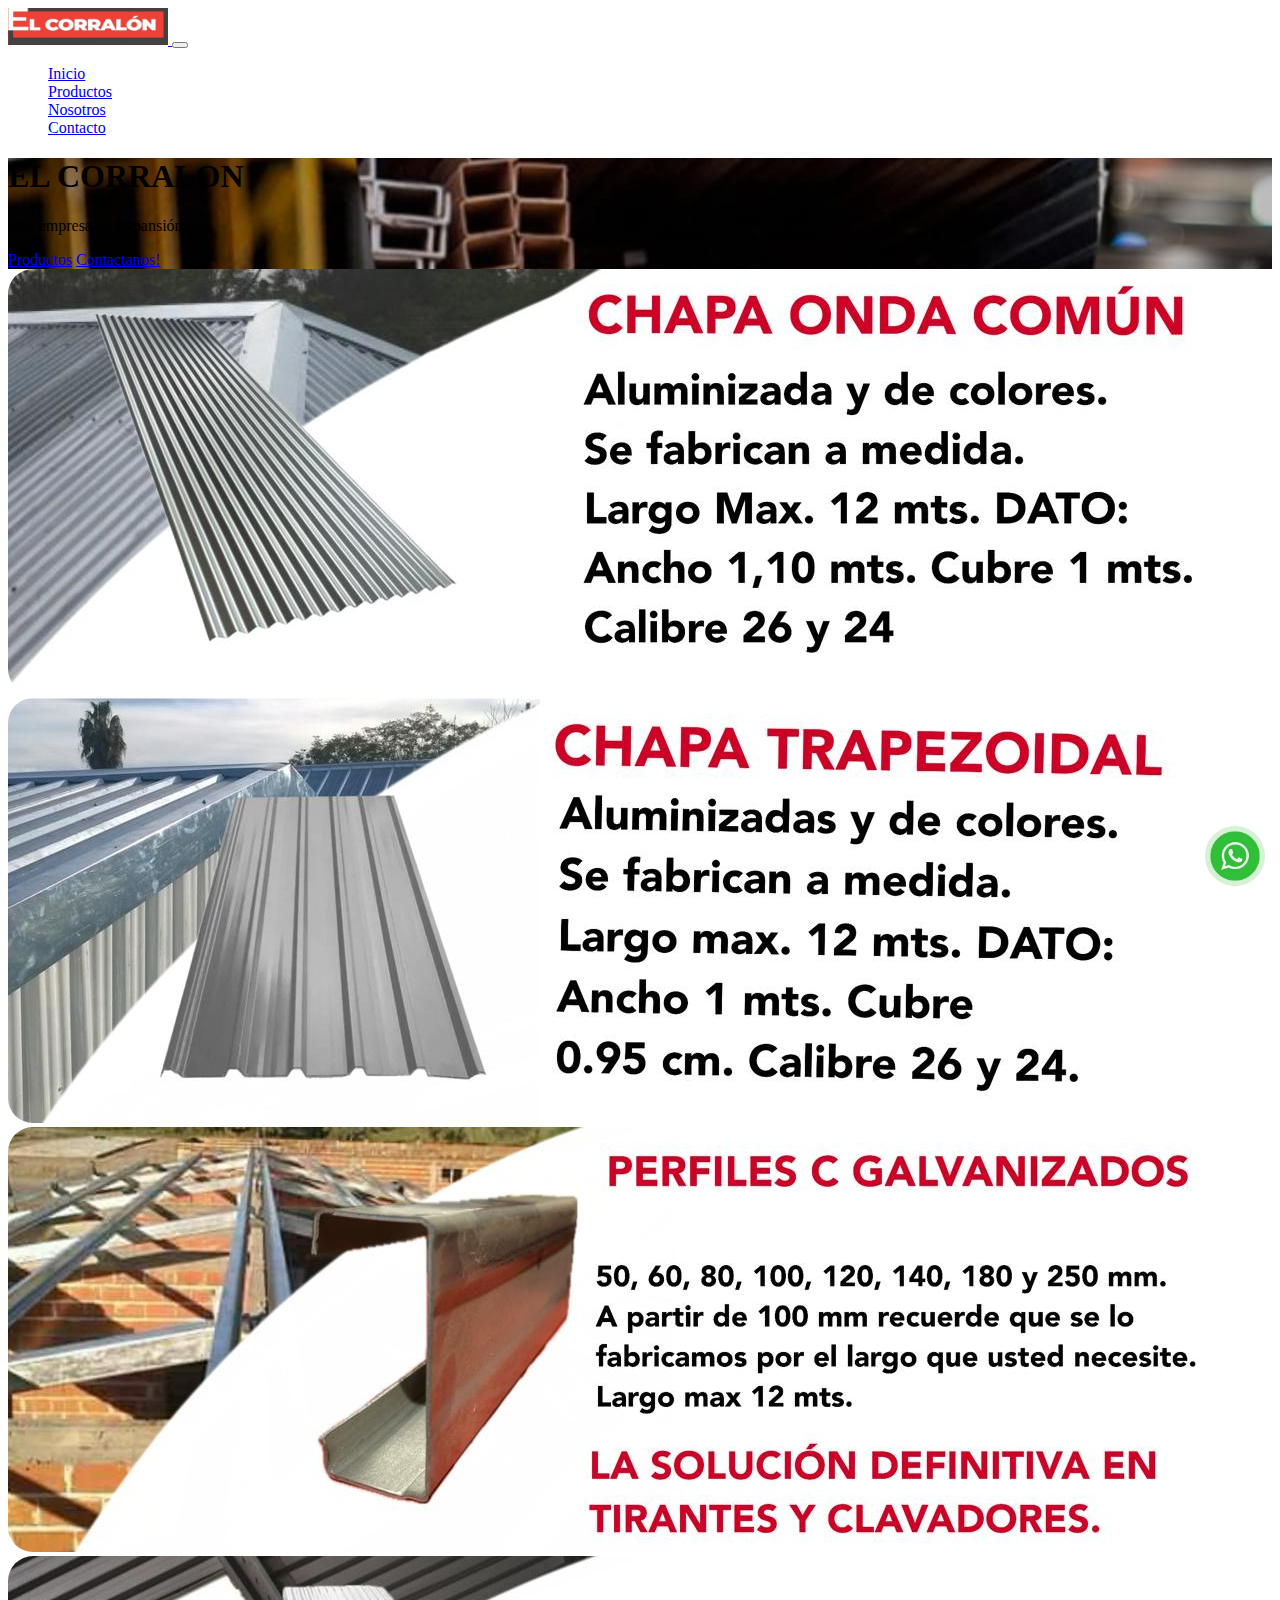
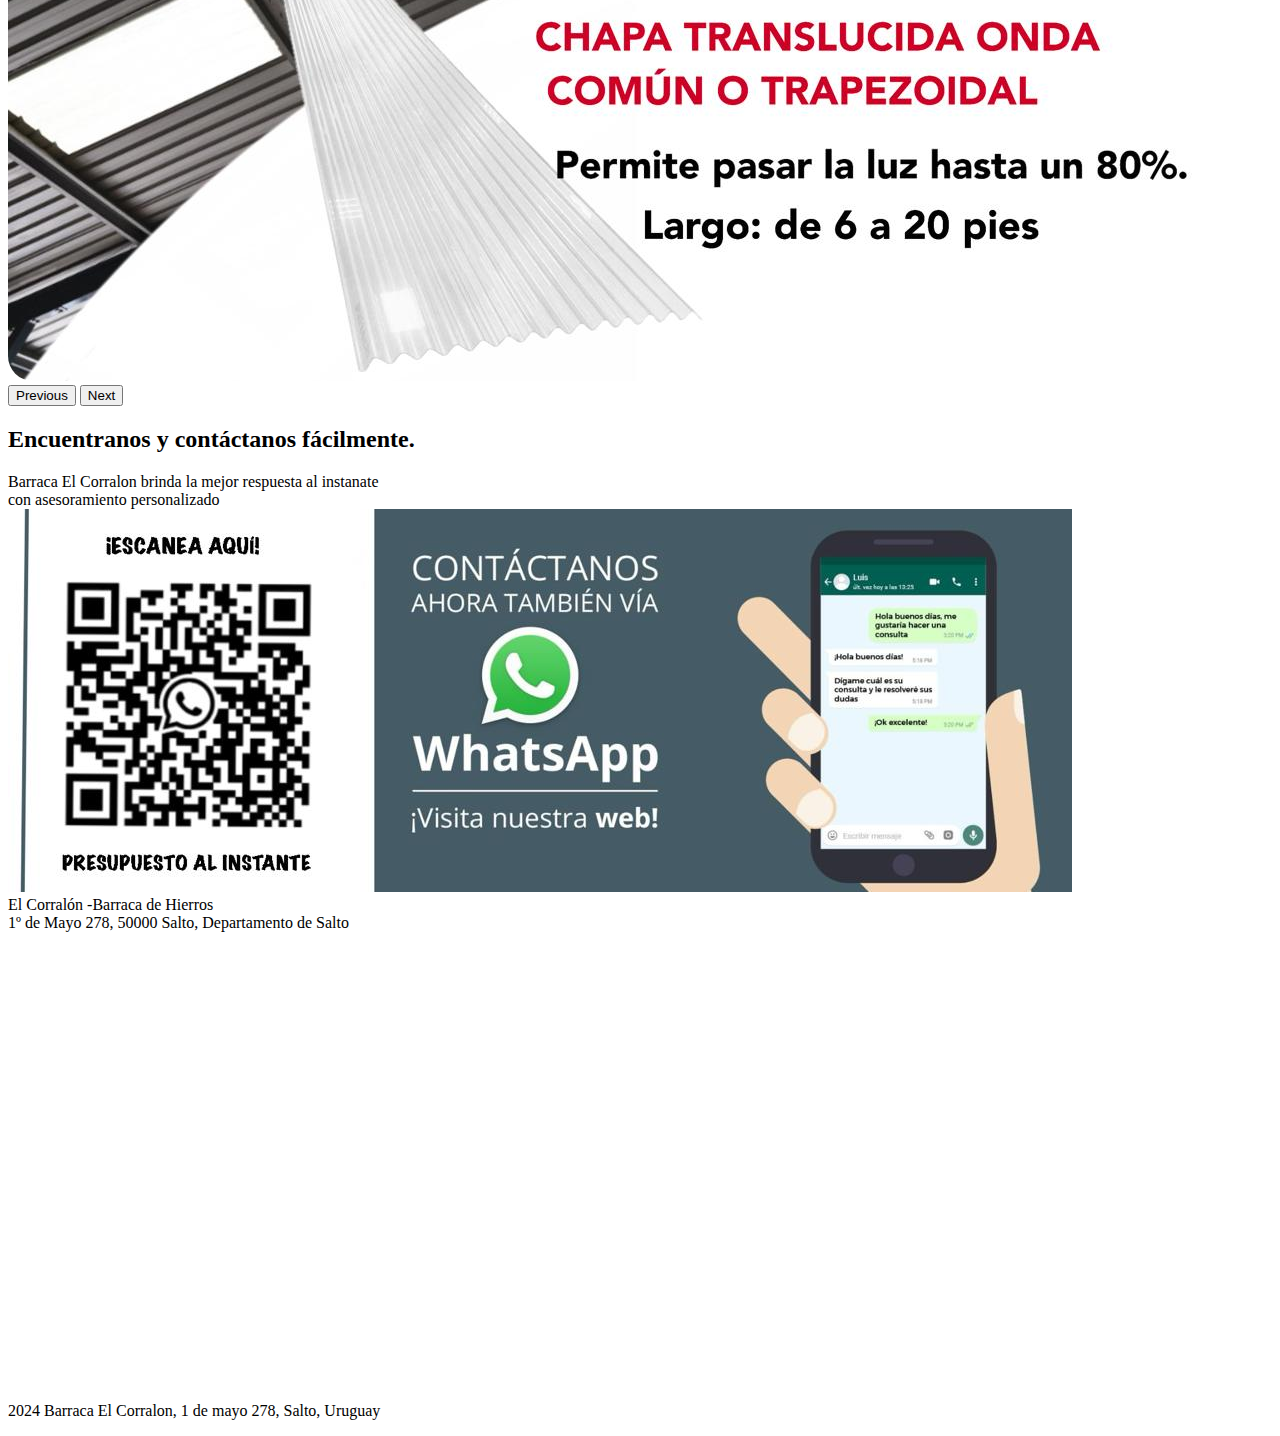
==== index.html @ e7fe2dd5 "actualizando" ====
<!DOCTYPE html>
<html lang="en">

<head>
  <meta charset="UTF-8">
  <meta name="viewport" content="width=device-width, initial-scale=1.0">
  <title>EL CORRALON - BARRACA DE HIERROS</title>
  <link href="https://cdn.jsdelivr.net/npm/bootstrap@5.3.1/dist/css/bootstrap.min.css" rel="stylesheet"
    integrity="sha384-4bw+/aepP/YC94hEpVNVgiZdgIC5+VKNBQNGCHeKRQN+PtmoHDEXuppvnDJzQIu9" crossorigin="anonymous">
    <link rel="preconnect" href="https://fonts.googleapis.com">
    <link rel="preconnect" href="https://fonts.gstatic.com" crossorigin>
    <link href="https://fonts.googleapis.com/css2?family=Montserrat:ital,wght@0,100..900;1,100..900&display=swap"
    rel="stylesheet">
    <link rel="stylesheet" href="css/nuevoIndex.css">
</head>

<body>

  <nav class="navbar navbar-expand-lg mavbar-brand navbar-dark bg-dark">
    <div class="container px-5">
      <a class="navbar-brand" href="#!">
        <img src="img/logo.jpg" alt="" height="37" width="160">
      </a>
      <button class="navbar-toggler" type="button" data-bs-toggle="collapse" data-bs-target="#navbarSupportedContent"
        aria-controls="navbarSupportedContent" aria-expanded="false" aria-label="Toggle navigation"><span
          class="navbar-toggler-icon"></span></button>
      <div class="collapse navbar-collapse" id="navbarSupportedContent">
        <ul class="navbar-nav ms-auto mb-2 mb-lg-0">
          <li class="nav-item nav-underline px-3"><a class="nav-link active" aria-current="page" href="#!">Inicio</a></li>
          <li class="nav-item nav-underline"><a class="nav-link" aria-current="page"
              href="productos.html">Productos</a></li>
          <li class="nav-item nav-underline pe-3"><a class="nav-link" href="nosotros.html">Nosotros</a></li>
          <li class="nav-item nav-underline"><a class="nav-link" href="#!">Contacto</a></li>
        </ul>
      </div>
    </div>
  </nav>
  <!-- Header-->
  <header class="bg-dark py-5">
    <div class="container">
      <div class="row gx-5 justify-content-center">
        <div class="col-lg-6">
          <div class="text-center my-5 py-4">
            <h1 class="display-3 fw-bolder text-white mb-2">EL CORRALON</h1>
            <p class="display-6 text-white mb-4">Una empresa en Expansión</p>
            <div class="d-grid gap-3 mt-5 d-sm-flex justify-content-sm-center">
              <a class="btn btn-primary btn-lg px-4 me-sm-3" href="#features">Productos</a>
              <a class="btn btn-outline-light btn-lg px-4" href="nosotros.html">Contactanos!</a>
            </div>
          </div>
        </div>
        <div class="col-4">
        </div>
      </div>
    </div>
  </header>
  <!-- Features section-->

  <section class="py-5 border-bottom row justify-content-center" id="features">
    <div id="carouselExampleInterval" class="col-11 carousel carousel-dark slide" data-bs-ride="carousel">
      <div class="carousel-inner">
        <div class="carousel-item active" data-bs-interval="4000">
          <img src="./img/index/1.jpeg" class="d-block w-100 redondo" alt="...">
        </div>
        <div class="carousel-item" data-bs-interval="4000">
          <img src="./img/index/2.jpeg" class="d-block w-100 redondo" alt="...">
        </div>
        <div class="carousel-item " data-bs-interval="4000">
          <img src="./img/index/3.jpeg" class="d-block w-100 redondo" alt="...">
        </div>
        <div class="carousel-item " data-bs-interval="4000">
          <img src="./img/index/4.jpeg" class="d-block w-100 redondo" alt="...">
        </div>
      </div>
      <button class="carousel-control-prev" type="button" data-bs-target="#carouselExampleInterval"
        data-bs-slide="prev">
        <span class="carousel-control-prev-icon" aria-hidden="true"></span>
        <span class="visually-hidden">Previous</span>
      </button>
      <button class="carousel-control-next" type="button" data-bs-target="#carouselExampleInterval"
        data-bs-slide="next">
        <span class="carousel-control-next-icon" aria-hidden="true"></span>
        <span class="visually-hidden">Next</span>
      </button>
    </div>
  </section>

  <!-- Pricing section-->

  <section class="bg-light py-5 border-bottom">

    <div class="row">
      <h2 class="text-center bold display-3">Encuentranos y contáctanos fácilmente.</h2>
    </div>
    <div class="row mt-5">
      <div class="col-sm-12 col-lg-7">
        <div class="place-desc-large text-center">
          <div jstcache="24" class="place-name" jsan="7.place-name">Barraca El Corralon brinda la mejor respuesta al
            instanate</div>
          <div jstcache="25" class="address" jsan="7.address">con asesoramiento personalizado</div>
        </div>
        <img class="img-fluid" src="img/index/codigoQr.jpeg" alt="">
      </div>
      <div class="col-sm-12 col-lg-3">
        <div class="place-desc-large">
          <div jstcache="24" class="place-name" jsan="7.place-name">El Corralón -Barraca de Hierros</div>
          <div jstcache="25" class="address" jsan="7.address">1º de Mayo 278, 50000 Salto, Departamento de Salto</div>
        </div>
        <iframe
          src="https://www.google.com/maps/embed?pb=!1m14!1m8!1m3!1d3405.98901914527!2d-57.9490232325382!3d-31.38686630442961!3m2!1i1024!2i768!4f13.1!3m3!1m2!1s0x95addccddfcecec1%3A0x663ee45560ad7634!2sEl%20Corral%C3%B3n%20-Barraca%20de%20Hierros!5e0!3m2!1ses!2suy!4v1708543611567!5m2!1ses!2suy"
          width="600" height="450" style="border:0;" allowfullscreen="" loading="lazy"
          referrerpolicy="no-referrer-when-downgrade"></iframe>
      </div>
    </div>









  </section>






  </section>
  <div class="logoWhatsapp">
    <a href="https://wa.me/59898716205">
      <img class="imgwhatsapp" src="img/index/whatsapp-logo.webp" alt="">
    </a>
  </div>



  <!-- Footer-->
  <footer class="py-5 bg-dark">
    <div class="container px-5">
      <p class="m-0 text-center text-white">2024 Barraca El Corralon, 1 de mayo 278, Salto, Uruguay</p>
    </div>
  </footer>


  
  
  <script src="js/scripts.js"></script>
  <script src="https://cdn.jsdelivr.net/npm/bootstrap@5.3.1/dist/js/bootstrap.bundle.min.js"
    integrity="sha384-HwwvtgBNo3bZJJLYd8oVXjrBZt8cqVSpeBNS5n7C8IVInixGAoxmnlMuBnhbgrkm"
    crossorigin="anonymous"></script>
  <script src="js/index.js"></script>
</body>

</html>
---- css/nuevoIndex.css ----
.montserrat {
    font-family: "Montserrat", sans-serif;
    font-optical-sizing: auto;
    font-weight: weight;
    font-style: normal;
}

body {
    overflow-x: hidden;
}

header {
    background: url("../img/index/291386452_1205138850330697_8645032790966375441_n.jpg");
}

.redondo {
    border-radius: 25px;
}

.hola {
    height: 300px;
    width: 300px;
}

.logoWhatsapp {
    position: fixed;
    right: 15px;
    bottom: 10px;
}

.imgwhatsapp {
    max-width: 60px;
}

li{
    list-style-type: none;
}

.nav-fixed{
    position: fixed;
    z-index: 100;
    width: 100%;
}
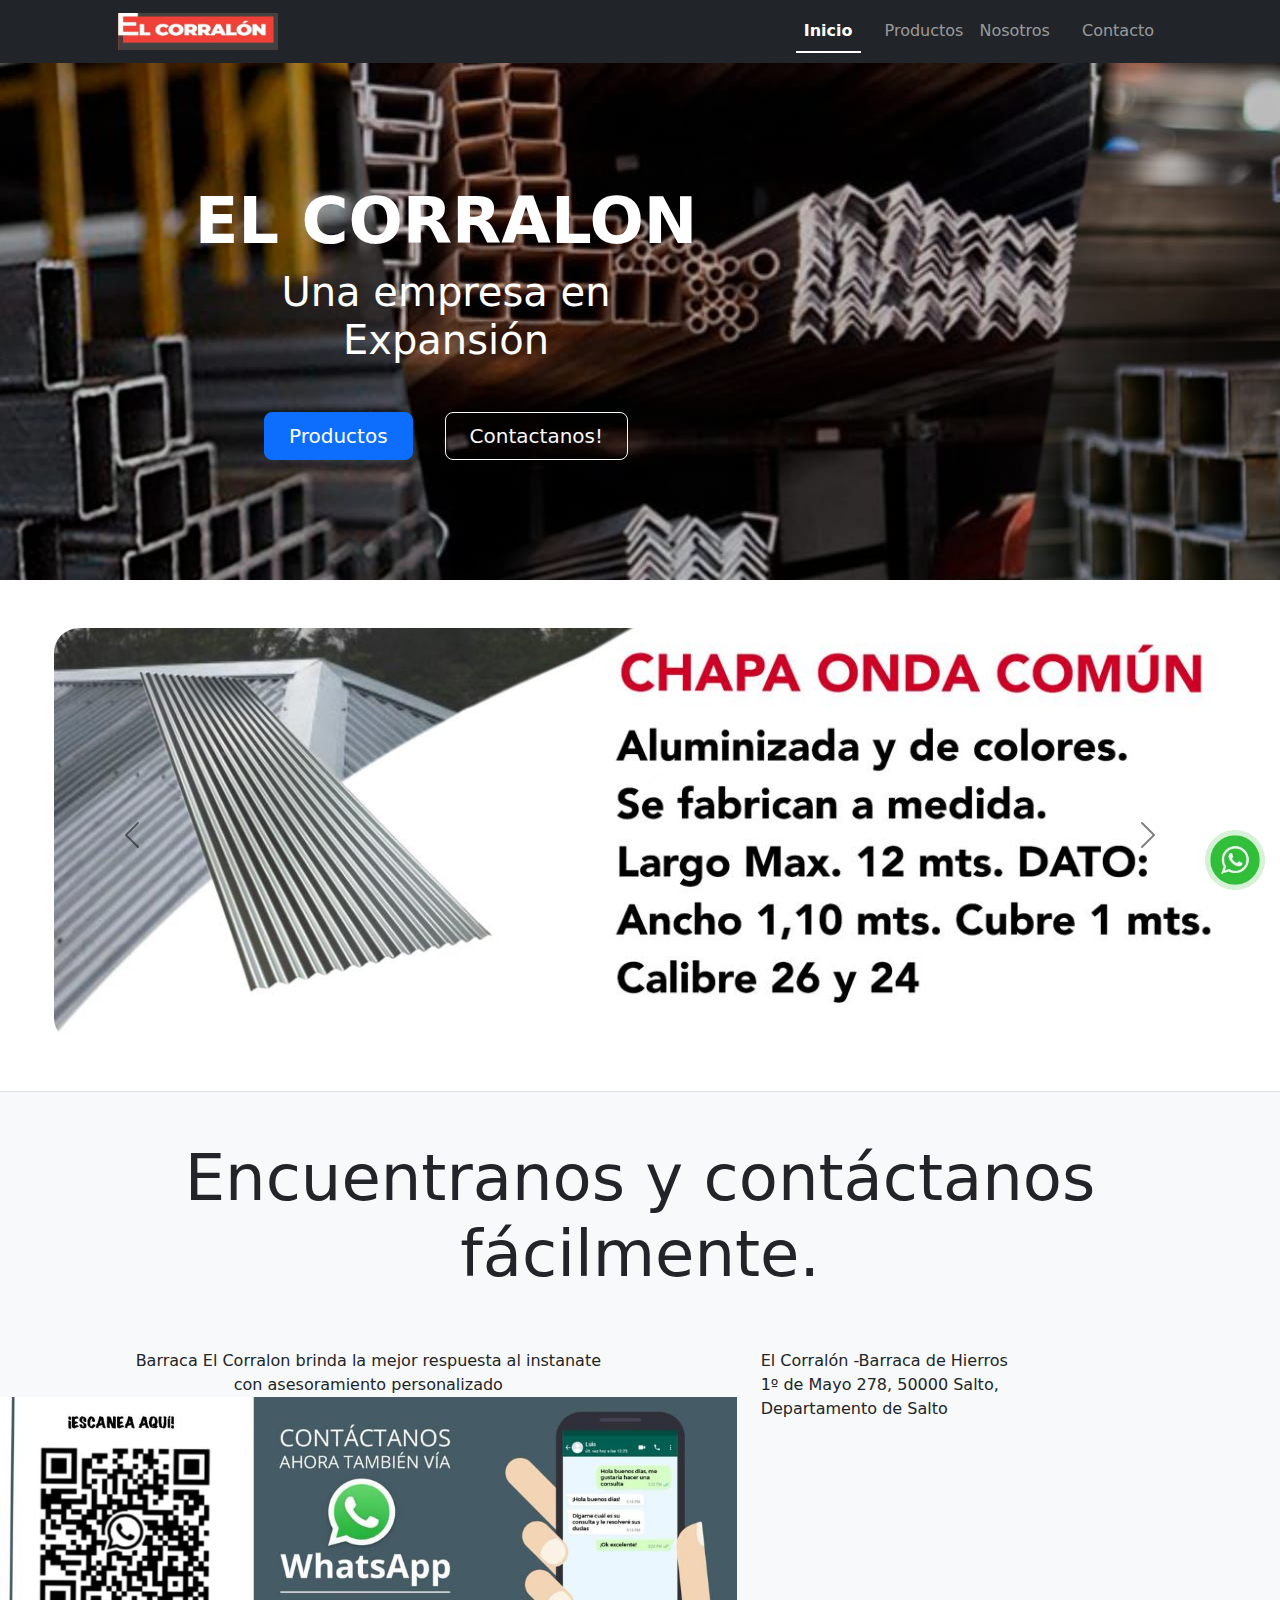
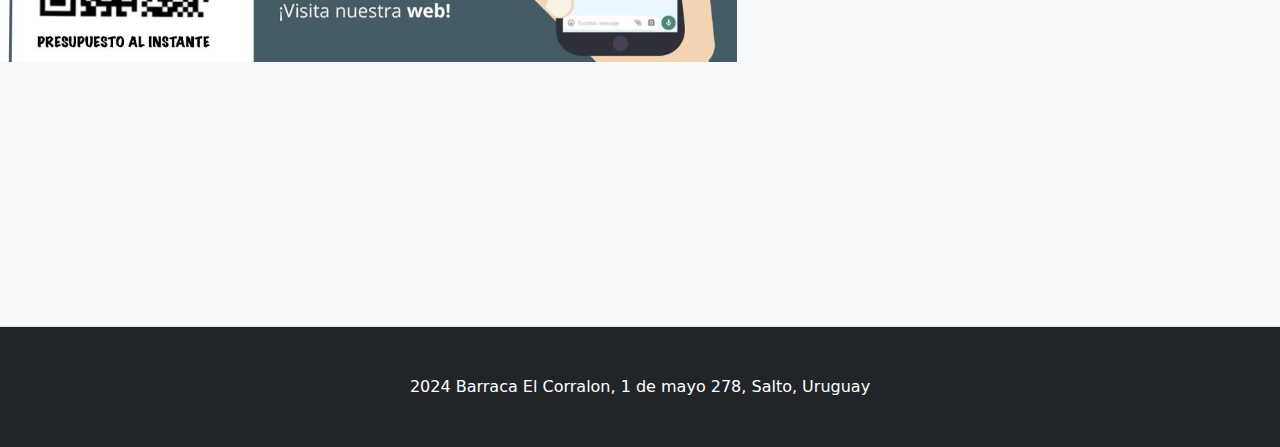
==== commit 99df9117: "añadido bootstrap files" ====
--- a/index.html
+++ b/index.html
@@ -5,13 +5,13 @@
   <meta charset="UTF-8">
   <meta name="viewport" content="width=device-width, initial-scale=1.0">
   <title>EL CORRALON - BARRACA DE HIERROS</title>
-  <link href="https://cdn.jsdelivr.net/npm/bootstrap@5.3.1/dist/css/bootstrap.min.css" rel="stylesheet"
-    integrity="sha384-4bw+/aepP/YC94hEpVNVgiZdgIC5+VKNBQNGCHeKRQN+PtmoHDEXuppvnDJzQIu9" crossorigin="anonymous">
-    <link rel="preconnect" href="https://fonts.googleapis.com">
-    <link rel="preconnect" href="https://fonts.gstatic.com" crossorigin>
-    <link href="https://fonts.googleapis.com/css2?family=Montserrat:ital,wght@0,100..900;1,100..900&display=swap"
+  <link rel="stylesheet" href="css/bootstrap.min.css">
+  <link rel="stylesheet" href="css/bootstrap.min.css.map">
+  <link rel="preconnect" href="https://fonts.googleapis.com">
+  <link rel="preconnect" href="https://fonts.gstatic.com" crossorigin>
+  <link href="https://fonts.googleapis.com/css2?family=Montserrat:ital,wght@0,100..900;1,100..900&display=swap"
     rel="stylesheet">
-    <link rel="stylesheet" href="css/nuevoIndex.css">
+  <link rel="stylesheet" href="css/nuevoIndex.css">
 </head>
 
 <body>
@@ -26,9 +26,10 @@
           class="navbar-toggler-icon"></span></button>
       <div class="collapse navbar-collapse" id="navbarSupportedContent">
         <ul class="navbar-nav ms-auto mb-2 mb-lg-0">
-          <li class="nav-item nav-underline px-3"><a class="nav-link active" aria-current="page" href="#!">Inicio</a></li>
-          <li class="nav-item nav-underline"><a class="nav-link" aria-current="page"
-              href="productos.html">Productos</a></li>
+          <li class="nav-item nav-underline px-3"><a class="nav-link active" aria-current="page" href="#!">Inicio</a>
+          </li>
+          <li class="nav-item nav-underline"><a class="nav-link" aria-current="page" href="productos.html">Productos</a>
+          </li>
           <li class="nav-item nav-underline pe-3"><a class="nav-link" href="nosotros.html">Nosotros</a></li>
           <li class="nav-item nav-underline"><a class="nav-link" href="#!">Contacto</a></li>
         </ul>
@@ -130,7 +131,7 @@
 
   </section>
   <div class="logoWhatsapp">
-    <a href="https://wa.me/59898716205">
+    <a href="https://wa.me/59892731026">
       <img class="imgwhatsapp" src="img/index/whatsapp-logo.webp" alt="">
     </a>
   </div>
@@ -145,12 +146,11 @@
   </footer>
 
 
-  
-  
+
+
   <script src="js/scripts.js"></script>
-  <script src="https://cdn.jsdelivr.net/npm/bootstrap@5.3.1/dist/js/bootstrap.bundle.min.js"
-    integrity="sha384-HwwvtgBNo3bZJJLYd8oVXjrBZt8cqVSpeBNS5n7C8IVInixGAoxmnlMuBnhbgrkm"
-    crossorigin="anonymous"></script>
+  <script src="js/bootstrap.bundle.min.js"></script>
+  <script src="js/bootstrap.bundle.min.js.map"></script>
   <script src="js/index.js"></script>
 </body>
 
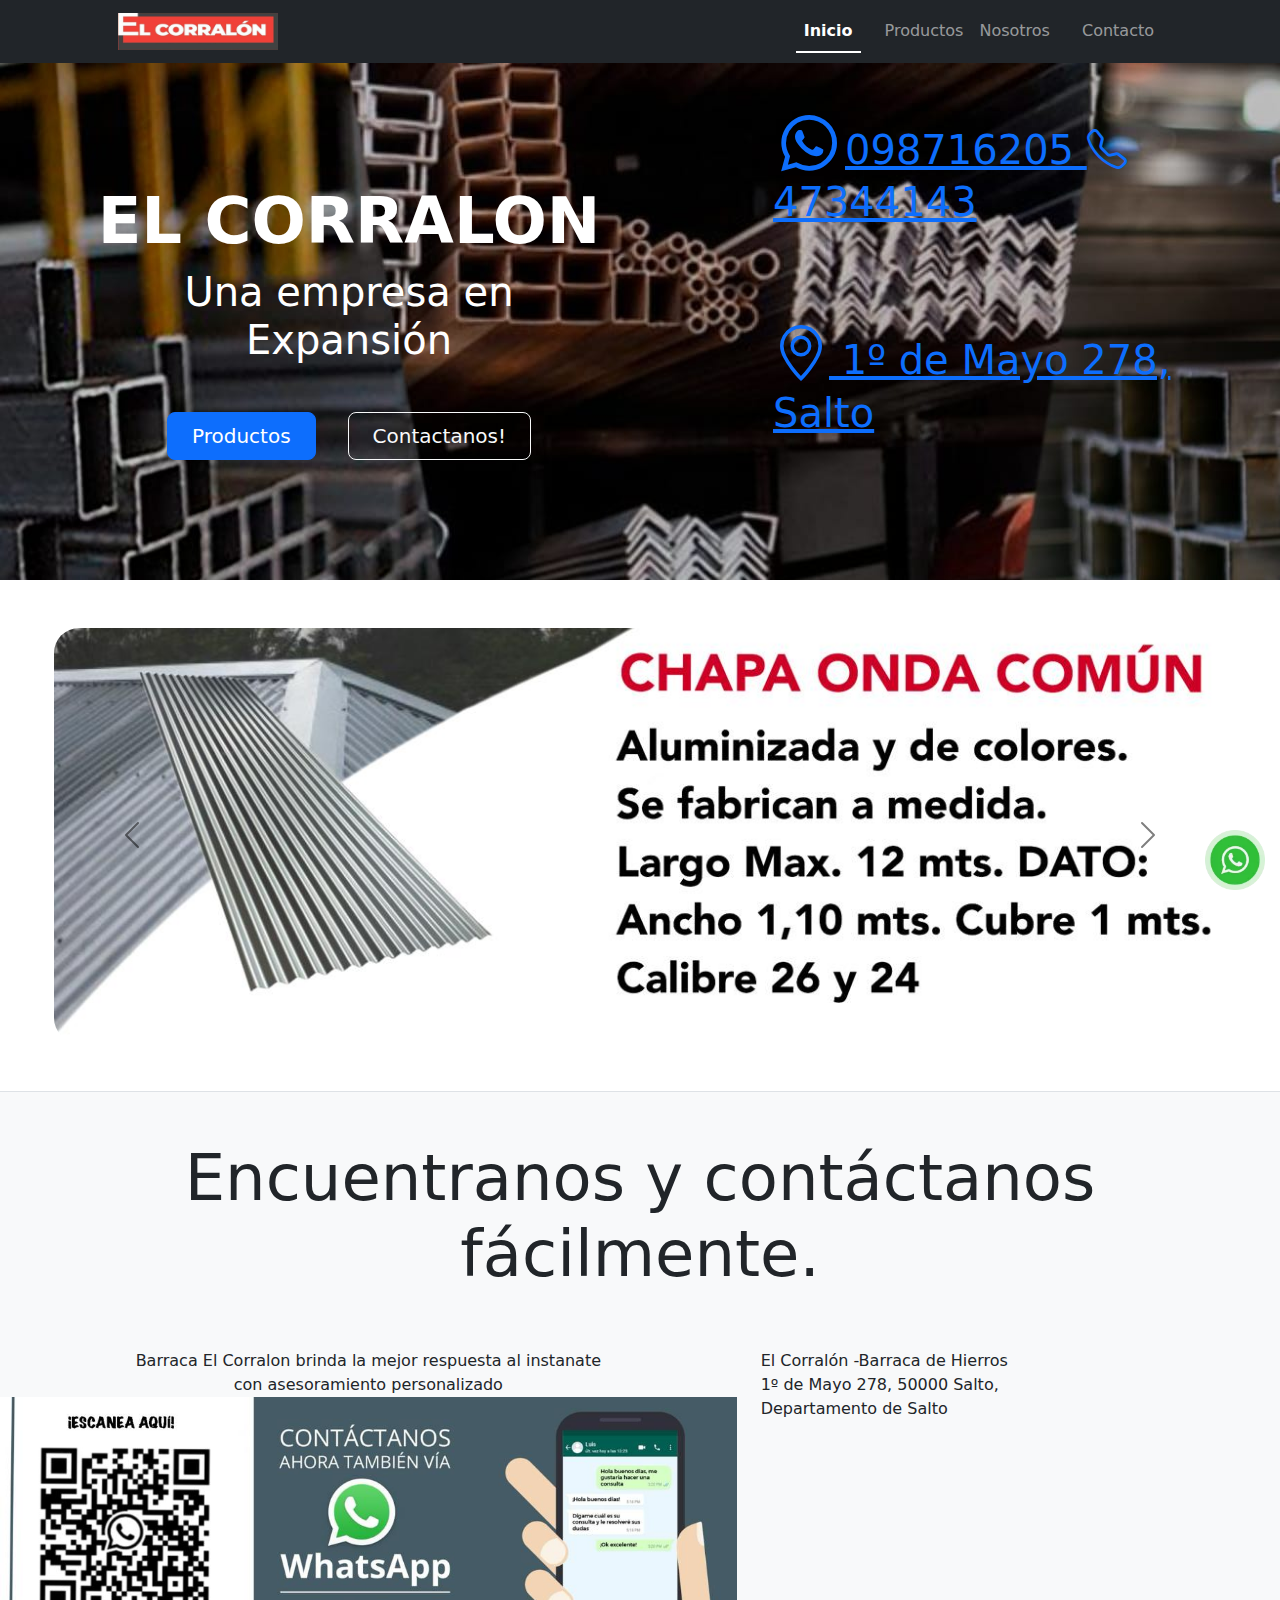
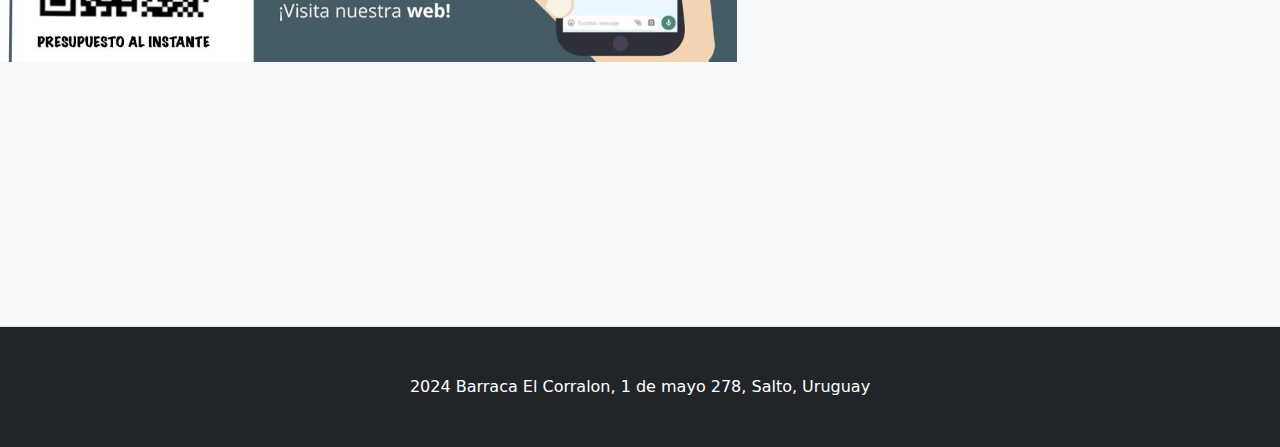
==== commit 1aea2f98: "modificaciones en index" ====
--- a/index.html
+++ b/index.html
@@ -12,6 +12,7 @@
   <link href="https://fonts.googleapis.com/css2?family=Montserrat:ital,wght@0,100..900;1,100..900&display=swap"
     rel="stylesheet">
   <link rel="stylesheet" href="css/nuevoIndex.css">
+  <link rel="stylesheet" href="https://cdn.jsdelivr.net/npm/bootstrap-icons@1.11.3/font/bootstrap-icons.min.css">
 </head>
 
 <body>
@@ -39,8 +40,8 @@
   <!-- Header-->
   <header class="bg-dark py-5">
     <div class="container">
-      <div class="row gx-5 justify-content-center">
-        <div class="col-lg-6">
+      <div class="row gx-5 justify-content-between">
+        <div class="col-lg-6  col-sm-12">
           <div class="text-center my-5 py-4">
             <h1 class="display-3 fw-bolder text-white mb-2">EL CORRALON</h1>
             <p class="display-6 text-white mb-4">Una empresa en Expansión</p>
@@ -50,7 +51,13 @@
             </div>
           </div>
         </div>
-        <div class="col-4">
+        <div class="col-sm-12 col-lg-5 row d-flex justify-content-end text-white">
+          <div class="col-md-6 col-lg-12">
+            <a class="display-6 whatsapp-titulo" target="_blank" href="https://wa.me/59898716205"> <i style="font-size: 3.5rem;" class="bi bi-whatsapp mx-2"></i>098716205 <i class="bi bi-telephone"></i> 47344143</a>
+          </div>
+          <div class="col-md-6 col-lg-12">
+            <a class="display-6 ubicacion-titulo" href="#mapa"> <i style="font-size: 3.5rem;" class="bi bi-geo-alt"></i> 1º de Mayo 278, Salto</a>
+          </div>
         </div>
       </div>
     </div>
@@ -108,7 +115,7 @@
           <div jstcache="25" class="address" jsan="7.address">1º de Mayo 278, 50000 Salto, Departamento de Salto</div>
         </div>
         <iframe
-          src="https://www.google.com/maps/embed?pb=!1m14!1m8!1m3!1d3405.98901914527!2d-57.9490232325382!3d-31.38686630442961!3m2!1i1024!2i768!4f13.1!3m3!1m2!1s0x95addccddfcecec1%3A0x663ee45560ad7634!2sEl%20Corral%C3%B3n%20-Barraca%20de%20Hierros!5e0!3m2!1ses!2suy!4v1708543611567!5m2!1ses!2suy"
+          id="mapa" src="https://www.google.com/maps/embed?pb=!1m14!1m8!1m3!1d3405.98901914527!2d-57.9490232325382!3d-31.38686630442961!3m2!1i1024!2i768!4f13.1!3m3!1m2!1s0x95addccddfcecec1%3A0x663ee45560ad7634!2sEl%20Corral%C3%B3n%20-Barraca%20de%20Hierros!5e0!3m2!1ses!2suy!4v1708543611567!5m2!1ses!2suy"
           width="600" height="450" style="border:0;" allowfullscreen="" loading="lazy"
           referrerpolicy="no-referrer-when-downgrade"></iframe>
       </div>
@@ -131,7 +138,7 @@
 
   </section>
   <div class="logoWhatsapp">
-    <a href="https://wa.me/59892731026">
+    <a target="_blank" href="https://wa.me/59898716205">
       <img class="imgwhatsapp" src="img/index/whatsapp-logo.webp" alt="">
     </a>
   </div>
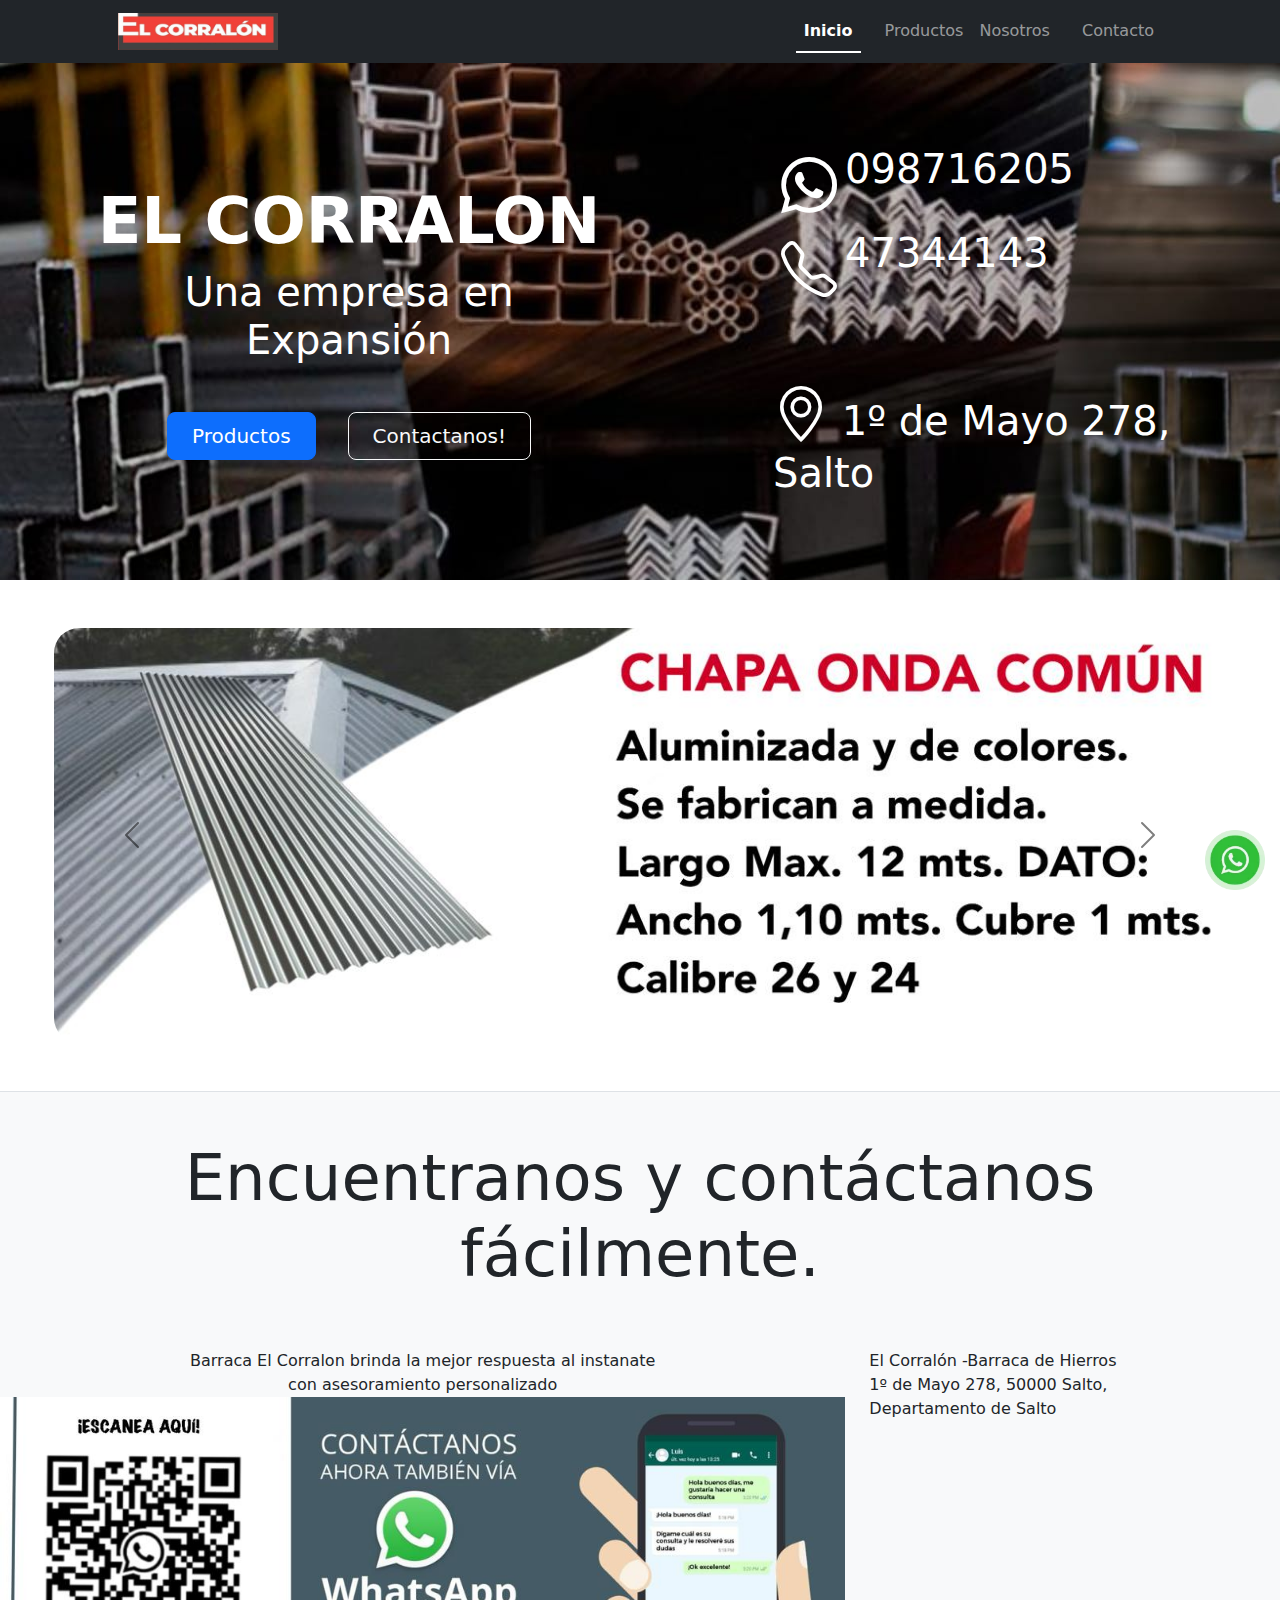
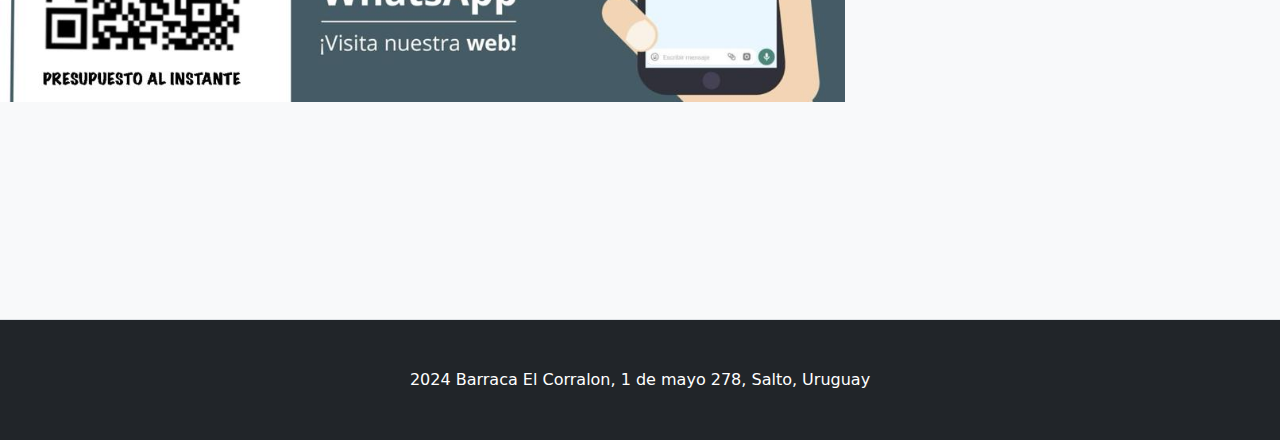
==== commit bccab395: "responsive" ====
--- a/index.html
+++ b/index.html
@@ -11,8 +11,8 @@
   <link rel="preconnect" href="https://fonts.gstatic.com" crossorigin>
   <link href="https://fonts.googleapis.com/css2?family=Montserrat:ital,wght@0,100..900;1,100..900&display=swap"
     rel="stylesheet">
-  <link rel="stylesheet" href="css/nuevoIndex.css">
-  <link rel="stylesheet" href="https://cdn.jsdelivr.net/npm/bootstrap-icons@1.11.3/font/bootstrap-icons.min.css">
+    <link rel="stylesheet" href="https://cdn.jsdelivr.net/npm/bootstrap-icons@1.11.3/font/bootstrap-icons.min.css">
+    <link rel="stylesheet" href="css/nuevoIndex.css">
 </head>
 
 <body>
@@ -51,18 +51,29 @@
             </div>
           </div>
         </div>
-        <div class="col-sm-12 col-lg-5 row d-flex justify-content-end text-white">
-          <div class="col-md-6 col-lg-12">
-            <a class="display-6 whatsapp-titulo" target="_blank" href="https://wa.me/59898716205"> <i style="font-size: 3.5rem;" class="bi bi-whatsapp mx-2"></i>098716205 <i class="bi bi-telephone"></i> 47344143</a>
+        <div class="col-sm-12 col-lg-5 row d-flex justify-content-start align-content-around text-white">
+          <!-- Div whatsapp y telefono -->
+          <div class="col-sm-6 col-lg-12 d-flex row flex-lg-row">
+            <!-- Div whatsapp -->
+            <div class="justify-content-lg-start d-flex justify-content-center flex-lg-row col-lg-12">
+              <i class="bi-whatsapp iClase mx-2"></i>
+              <a class="display-6 whatsapp-titulo" target="_blank" href="https://wa.me/59898716205">098716205</a>
+            </div>
+            <!-- Div telefono -->
+            <div class="justify-content-lg-start d-flex justify-content-center col-lg-12">
+              <i class="bi bi-telephone iClase mx-2"></i>
+              <span class="display-6 whatsapp-titulo">47344143</span>
+            </div>
           </div>
-          <div class="col-md-6 col-lg-12">
-            <a class="display-6 ubicacion-titulo" href="#mapa"> <i style="font-size: 3.5rem;" class="bi bi-geo-alt"></i> 1º de Mayo 278, Salto</a>
+          <!-- Div direccion -->
+          <div class="col-sm-6 d-flex justify-content-center align-self-sm-start col-lg-12">
+            <a class="display-6 ubicacion-titulo" href="#mapa"> <i class="bi bi-geo-alt iClase"></i>
+              1º de Mayo 278, Salto</a>
           </div>
         </div>
       </div>
     </div>
   </header>
-  <!-- Features section-->
 
   <section class="py-5 border-bottom row justify-content-center" id="features">
     <div id="carouselExampleInterval" class="col-11 carousel carousel-dark slide" data-bs-ride="carousel">
@@ -93,7 +104,6 @@
     </div>
   </section>
 
-  <!-- Pricing section-->
 
   <section class="bg-light py-5 border-bottom">
 
@@ -101,7 +111,7 @@
       <h2 class="text-center bold display-3">Encuentranos y contáctanos fácilmente.</h2>
     </div>
     <div class="row mt-5">
-      <div class="col-sm-12 col-lg-7">
+      <div class="col-sm-12 col-lg-8">
         <div class="place-desc-large text-center">
           <div jstcache="24" class="place-name" jsan="7.place-name">Barraca El Corralon brinda la mejor respuesta al
             instanate</div>
@@ -114,10 +124,12 @@
           <div jstcache="24" class="place-name" jsan="7.place-name">El Corralón -Barraca de Hierros</div>
           <div jstcache="25" class="address" jsan="7.address">1º de Mayo 278, 50000 Salto, Departamento de Salto</div>
         </div>
-        <iframe
-          id="mapa" src="https://www.google.com/maps/embed?pb=!1m14!1m8!1m3!1d3405.98901914527!2d-57.9490232325382!3d-31.38686630442961!3m2!1i1024!2i768!4f13.1!3m3!1m2!1s0x95addccddfcecec1%3A0x663ee45560ad7634!2sEl%20Corral%C3%B3n%20-Barraca%20de%20Hierros!5e0!3m2!1ses!2suy!4v1708543611567!5m2!1ses!2suy"
-          width="600" height="450" style="border:0;" allowfullscreen="" loading="lazy"
-          referrerpolicy="no-referrer-when-downgrade"></iframe>
+        <div class="row">
+          <iframe
+            id="mapa" src="https://www.google.com/maps/embed?pb=!1m14!1m8!1m3!1d3405.98901914527!2d-57.9490232325382!3d-31.38686630442961!3m2!1i1024!2i768!4f13.1!3m3!1m2!1s0x95addccddfcecec1%3A0x663ee45560ad7634!2sEl%20Corral%C3%B3n%20-Barraca%20de%20Hierros!5e0!3m2!1ses!2suy!4v1708543611567!5m2!1ses!2suy"
+            width="600" height="450" style="border:0;" allowfullscreen="" loading="lazy"
+            referrerpolicy="no-referrer-when-downgrade"></iframe>
+        </div>
       </div>
     </div>
 
@@ -130,6 +142,7 @@
 
 
   </section>
+
 
 
 
--- a/css/nuevoIndex.css
+++ b/css/nuevoIndex.css
@@ -40,4 +40,26 @@
     position: fixed;
     z-index: 100;
     width: 100%;
+}
+
+.whatsapp-titulo{
+    text-decoration: none;
+    color: white;
+}
+
+.whatsapp-titulo:hover{
+    color: greenyellow;
+}
+
+.ubicacion-titulo{
+    text-decoration: none;
+    color: white;
+}
+
+.ubicacion-titulo:hover{
+    color: lightblue;
+}
+
+.iClase{
+    font-size: 3.5rem
 }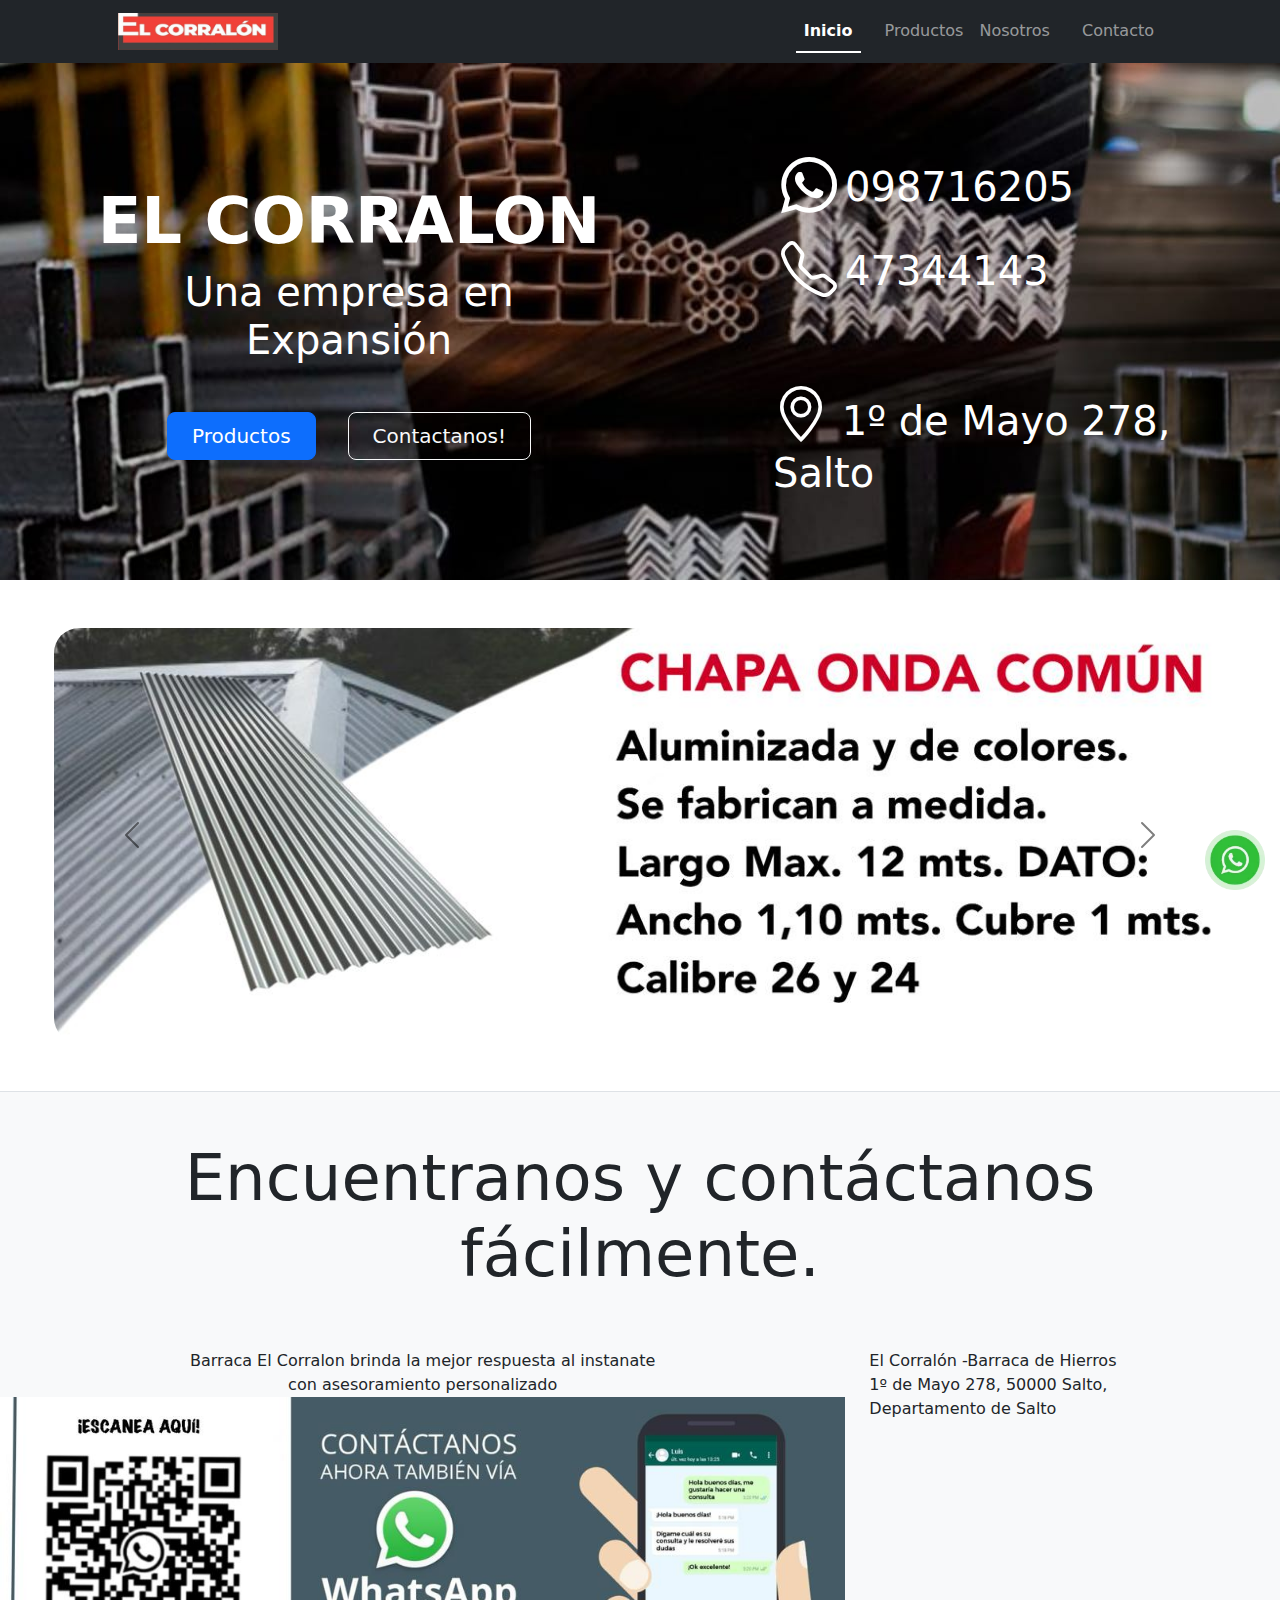
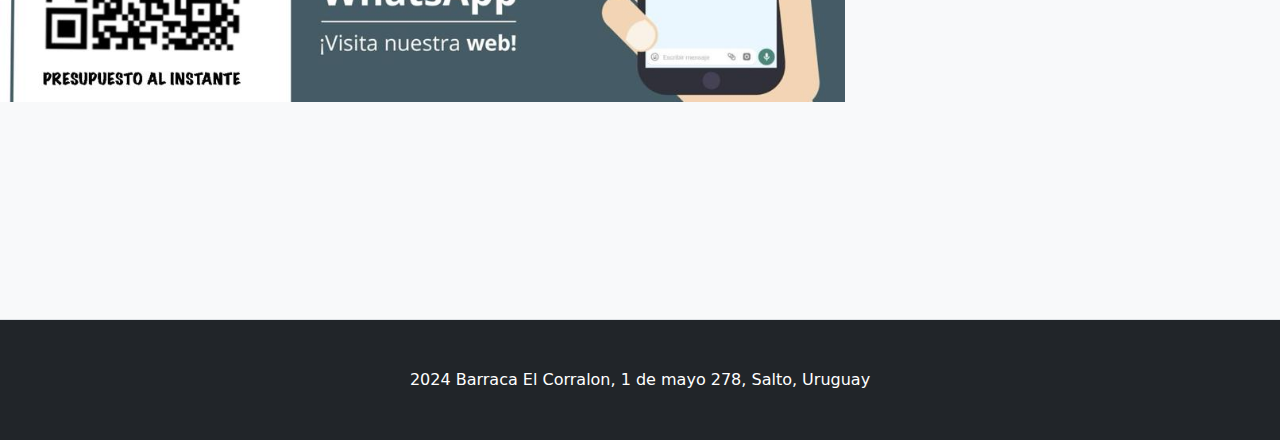
==== commit 9eb2ecaf: "index fix responsive" ====
--- a/index.html
+++ b/index.html
@@ -55,18 +55,18 @@
           <!-- Div whatsapp y telefono -->
           <div class="col-sm-6 col-lg-12 d-flex row flex-lg-row">
             <!-- Div whatsapp -->
-            <div class="justify-content-lg-start d-flex justify-content-center flex-lg-row col-lg-12">
+            <div class="align-items-lg-center justify-content-lg-start d-flex justify-content-center flex-lg-row col-lg-12">
               <i class="bi-whatsapp iClase mx-2"></i>
               <a class="display-6 whatsapp-titulo" target="_blank" href="https://wa.me/59898716205">098716205</a>
             </div>
             <!-- Div telefono -->
-            <div class="justify-content-lg-start d-flex justify-content-center col-lg-12">
+            <div class="align-items-lg-center justify-content-lg-start d-flex justify-content-center col-lg-12">
               <i class="bi bi-telephone iClase mx-2"></i>
               <span class="display-6 whatsapp-titulo">47344143</span>
             </div>
           </div>
           <!-- Div direccion -->
-          <div class="col-sm-6 d-flex justify-content-center align-self-sm-start col-lg-12">
+          <div class="align-items-lg-center justify-content-xxl-start col-sm-6 d-flex justify-content-center align-self-sm-start col-lg-12">
             <a class="display-6 ubicacion-titulo" href="#mapa"> <i class="bi bi-geo-alt iClase"></i>
               1º de Mayo 278, Salto</a>
           </div>
@@ -168,10 +168,8 @@
 
 
 
-  <script src="js/scripts.js"></script>
   <script src="js/bootstrap.bundle.min.js"></script>
   <script src="js/bootstrap.bundle.min.js.map"></script>
-  <script src="js/index.js"></script>
 </body>
 
 </html>